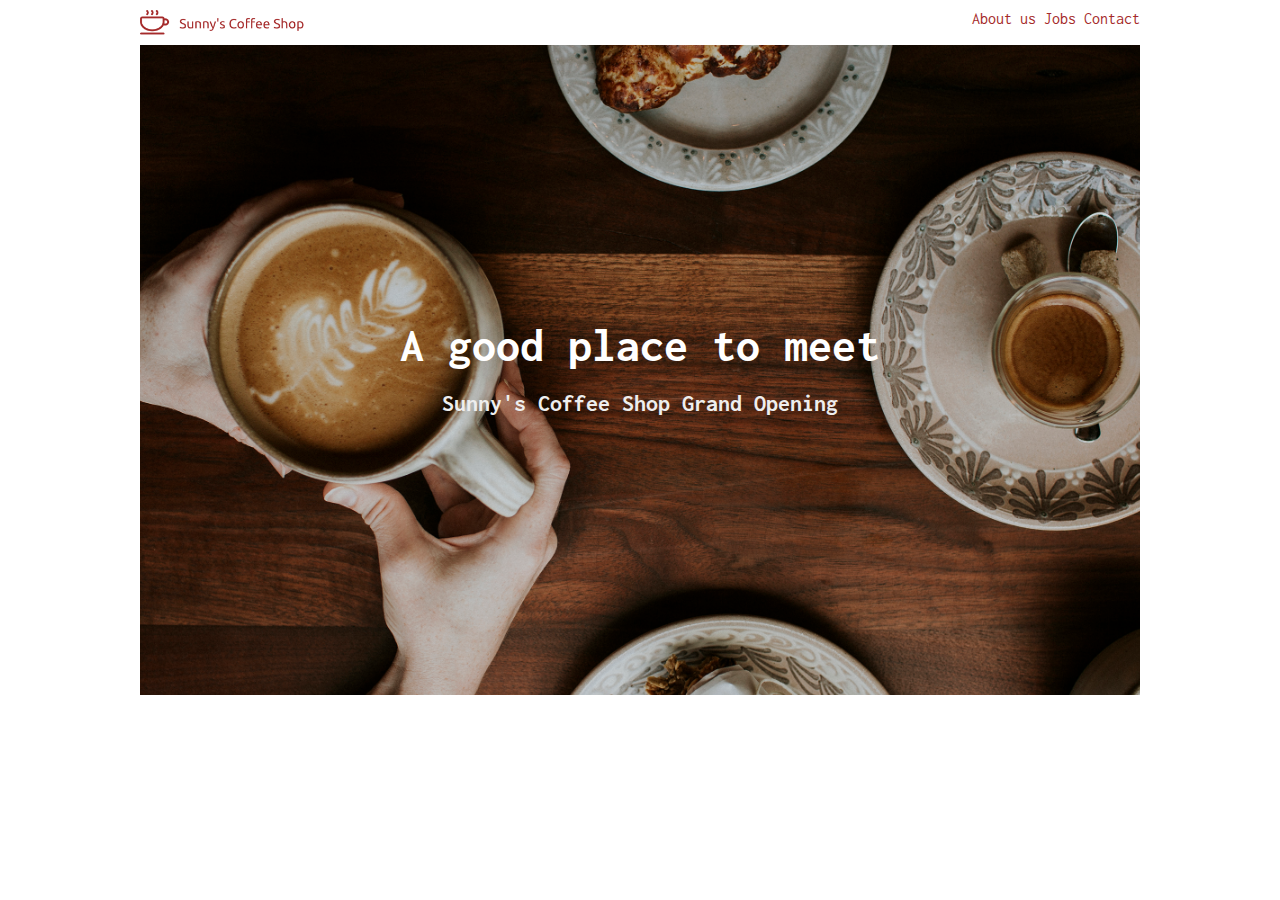
==== web101-starter-files/index.html @ 4293fad7 "..." ====
<html>

<head>
    <title>Sunny's Coffee Shop</title>
    <link href="https://fonts.googleapis.com/css?family=Inconsolata" rel="stylesheet">
    <link href="styles/main.css" rel="stylesheet">
    <link href="styles/desktop.css" rel="stylesheet">
</head>

<body>
    <div class="container">
        <header>
            <div class="logo-wrapper">
                <a href="index.html">
                    <img class="logo" src="images/logo.png">
                </a>
            </div>
            <div class="links-wrapper">
                <a href="about.html">About us</a>
                <a href="jobs.html">Jobs</a>
                <a href="contact.html">Contact</a>
            </div>
        </header>
        <main>
            <div class="hero">
                <div class="hero-content">
                    <h1>A good place to meet</h1>
                    <h2>Sunny's Coffee Shop Grand Opening</h2>
                </div>
            </div>
        </main>
    </div>
    <footer>

    </footer>
</body>

</html>
---- web101-starter-files/styles/main.css ----
body{
    margin: 0;
    font-family: "Inconsolata", sans-serif;
    overflow-x: hidden;
}

a:link{
    color: brown;
    font-size: 16px;
    text-decoration: none;
}

a:hover{
    color: saddlebrown;
}

h1{
    color: white;
    font-size: 48px;
    font-weight: bold;
    margin-top: 16px;
    margin-bottom: 16px;
}

h2{
    color: #eeeeee;
    font-size: 24px;
    font-weight: bold;
}
.container{
    display: flex;
    flex-direction: column;
    min-height: 100vh;
    width: 100%;
    margin-left: auto;
    margin-right: auto;
}

.hero{
    background-image: url('../images/hero.jpg');
    background-position: center;
    background-size: cover;
    background-attachment: fixed;
    background-repeat: no-repeat;
    width: 100%;
    height: 400px;

    display: flex;
    flex-direction: column;
    justify-content: center;
    align-items: center;
}

.hero-content{
    text-align: center;

}



/* Header navigation styling */
header{
    display: flex;
    max-height: 50px;
    padding-top: 10px;
    padding-bottom: 10px;
}

.logo-wrapper{
    flex-grow: 2;
}

.logo{
    height: 25px;
}

.links-wrapper{
}
---- web101-starter-files/styles/desktop.css ----
/* The following styles will only apply to desktop viewports larger the 768px wide*/

@media (min-width: 768px){
    .container{
        max-width: 1000px;
    }

    .hero{
        height: 650px;
    }
}
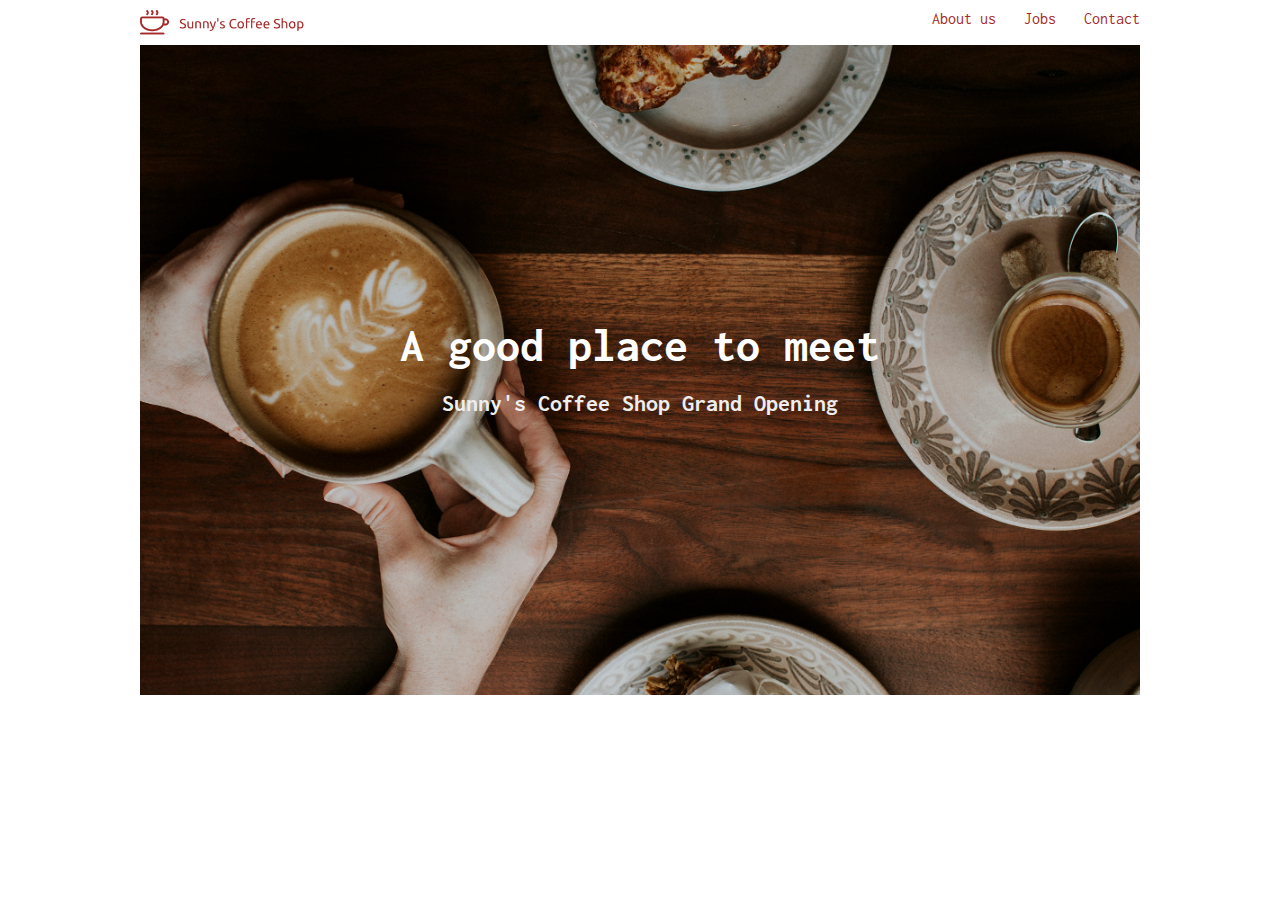
==== commit 694810de: "main for mobile" ====
--- a/web101-starter-files/index.html
+++ b/web101-starter-files/index.html
@@ -1,6 +1,7 @@
 <html>
 
 <head>
+    <meta name="viewport" content="width=device-width, initial-scale=1.0, maximum-scale=1.0, user-scalable=no">
     <title>Sunny's Coffee Shop</title>
     <link href="https://fonts.googleapis.com/css?family=Inconsolata" rel="stylesheet">
     <link href="styles/main.css" rel="stylesheet">
--- a/web101-starter-files/styles/main.css
+++ b/web101-starter-files/styles/main.css
@@ -12,6 +12,17 @@
 
 a:hover{
     color: saddlebrown;
+}
+
+header .links-wrapper a{
+    margin-left: 20px;
+}
+
+header .links-wrapper a:first-child{
+    height:40px;
+    padding-bottom: 20px;
+    padding-top: 20px;
+    margin-left: 0px;
 }
 
 h1{
@@ -67,6 +78,7 @@
 }
 
 .logo-wrapper{
+    text-align: center;
     flex-grow: 2;
 }
 
@@ -75,4 +87,5 @@
 }
 
 .links-wrapper{
+    display:none;
 }--- a/web101-starter-files/styles/desktop.css
+++ b/web101-starter-files/styles/desktop.css
@@ -8,4 +8,11 @@
     .hero{
         height: 650px;
     }
-}+
+    .logo-wrapper{
+        text-align: left;
+    }
+    .links-wrapper{
+        display:block;
+    }
+}
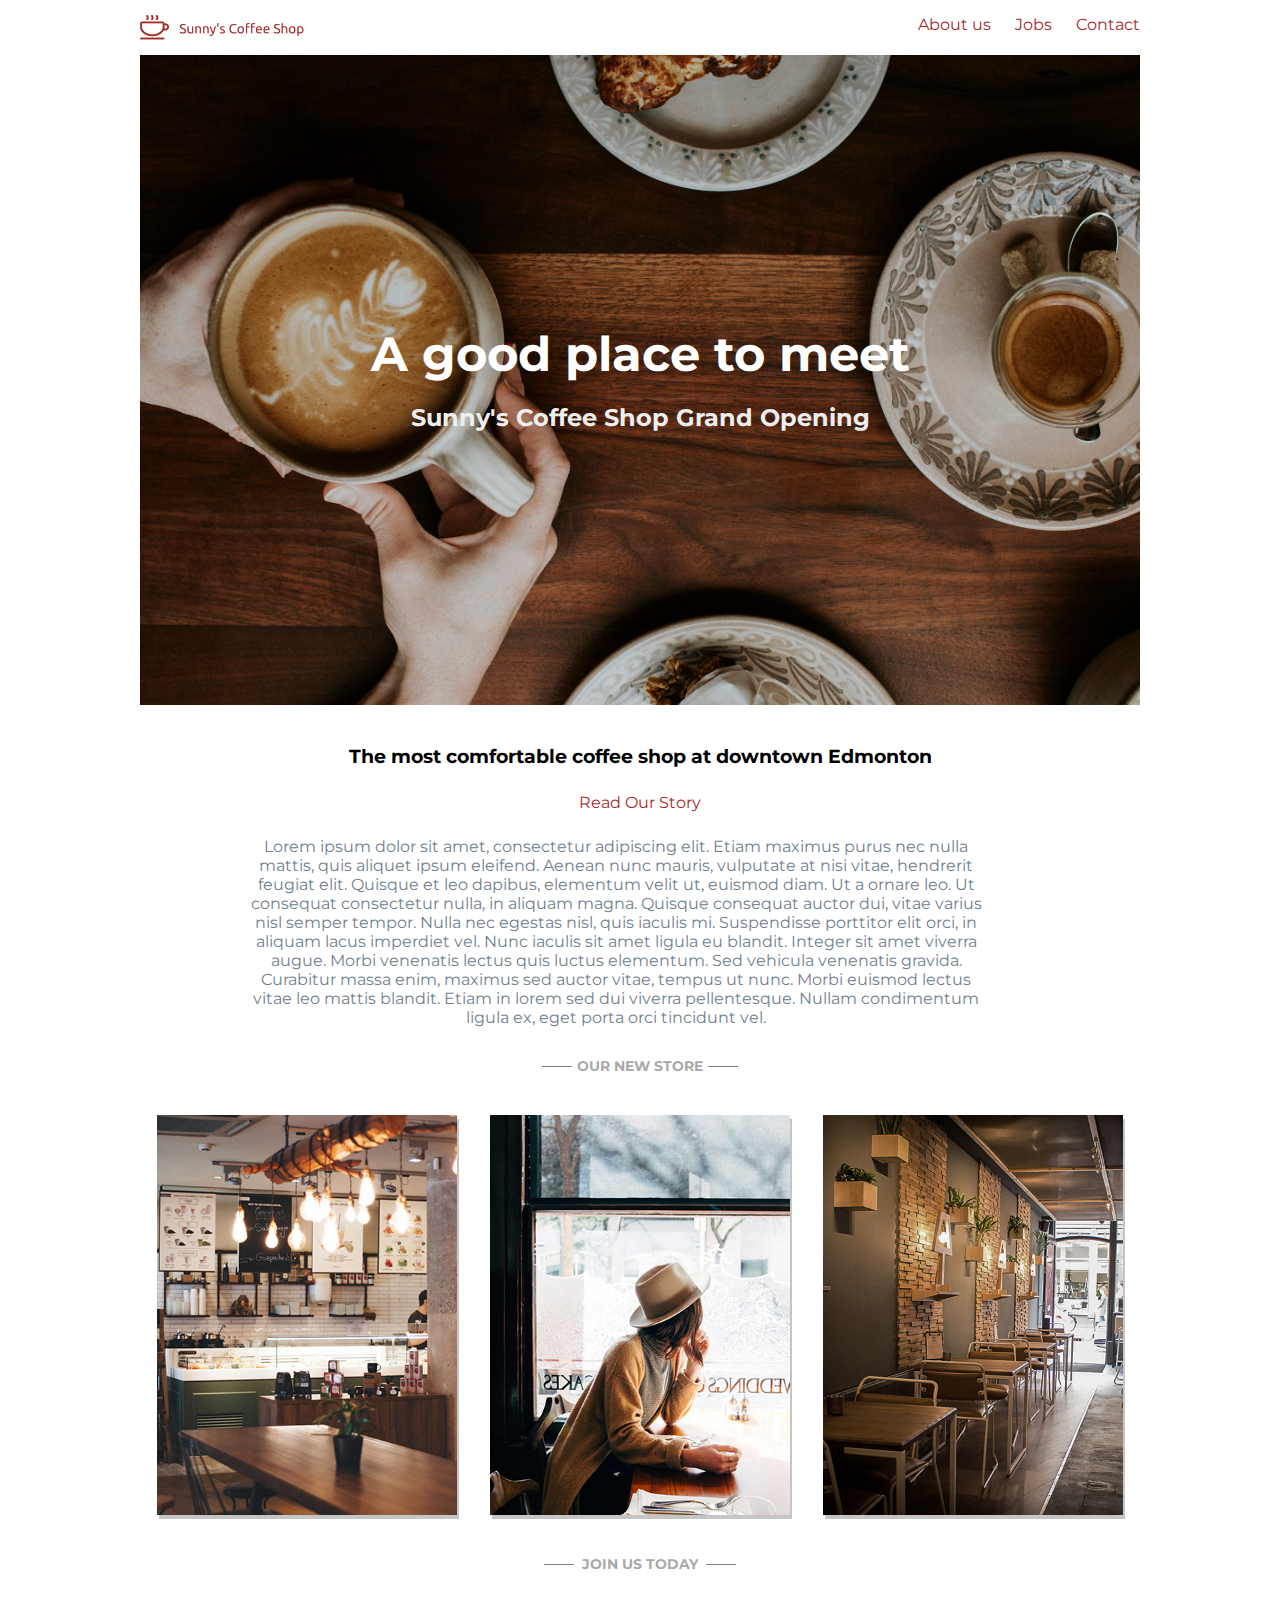
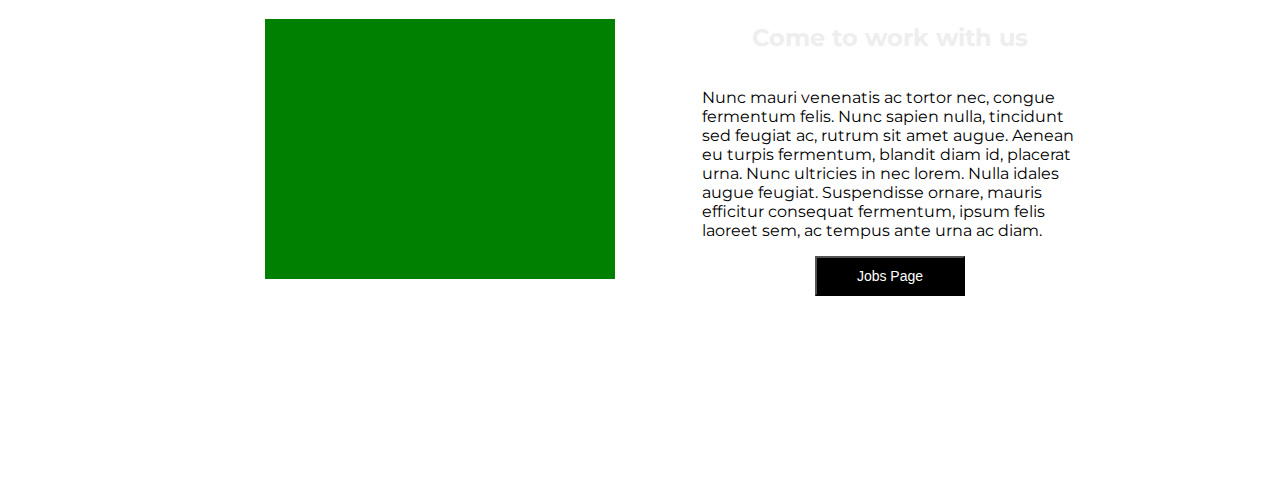
==== commit f5f5ab82: "starting jobs" ====
--- a/web101-starter-files/index.html
+++ b/web101-starter-files/index.html
@@ -3,7 +3,8 @@
 <head>
     <meta name="viewport" content="width=device-width, initial-scale=1.0, maximum-scale=1.0, user-scalable=no">
     <title>Sunny's Coffee Shop</title>
-    <link href="https://fonts.googleapis.com/css?family=Inconsolata" rel="stylesheet">
+    <link href="https://fonts.googleapis.com/css?family=Montserrat" rel="stylesheet">
+    <!-- <link href="https://fonts.googleapis.com/css?family=Inconsolata" rel="stylesheet"> -->
     <link href="styles/main.css" rel="stylesheet">
     <link href="styles/desktop.css" rel="stylesheet">
 </head>
@@ -21,6 +22,12 @@
                 <a href="jobs.html">Jobs</a>
                 <a href="contact.html">Contact</a>
             </div>
+
+            <div class="hamburger-menu-wrapper">
+                <div></div>
+                <div></div>
+                <div></div>
+            </div>
         </header>
         <main>
             <div class="hero">
@@ -29,6 +36,65 @@
                     <h2>Sunny's Coffee Shop Grand Opening</h2>
                 </div>
             </div>
+
+            <div class="content">
+                <h3>The most comfortable coffee shop at downtown Edmonton</h3>
+                <a class="our-story-link" href="about.html">Read Our Story</a>
+                <div class="about-text">
+                    Lorem ipsum dolor sit amet, consectetur adipiscing elit. Etiam maximus purus nec nulla mattis, quis
+                    aliquet ipsum
+                    eleifend. Aenean nunc mauris, vulputate at nisi vitae, hendrerit feugiat elit. Quisque et leo
+                    dapibus, elementum velit
+                    ut, euismod diam. Ut a ornare leo. Ut consequat consectetur nulla, in aliquam magna. Quisque
+                    consequat auctor dui, vitae
+                    varius nisl semper tempor. Nulla nec egestas nisl, quis iaculis mi. Suspendisse porttitor elit orci,
+                    in aliquam lacus
+                    imperdiet vel. Nunc iaculis sit amet ligula eu blandit. Integer sit amet viverra augue. Morbi
+                    venenatis lectus quis
+                    luctus elementum. Sed vehicula venenatis gravida. Curabitur massa enim, maximus sed auctor vitae,
+                    tempus ut nunc. Morbi
+                    euismod lectus vitae leo mattis blandit. Etiam in lorem sed dui viverra pellentesque. Nullam
+                    condimentum ligula ex, eget
+                    porta orci tincidunt vel.
+                </div>
+            </div>
+
+            <div class="divider">
+                <div class="deco-line"></div>
+                Our New Store
+                <div class="deco-line"></div>
+            </div>
+
+            <div class="showcase-content">
+                <div class="showcase-item"></div>
+                <div class="showcase-item"></div>
+                <div class="showcase-item"></div>
+            </div>
+
+            <div class="divider">
+                <div class="deco-line"></div>
+                join us today
+                <div class="deco-line"></div>
+            </div>
+
+            <div class="jobs-intro">
+                <div class="job-photos-wrapper"></div>
+                <div class="job-intro-link">
+                    <h2>Come to work with us</h2>
+                    <p>
+                        Nunc mauri venenatis ac tortor nec, congue fermentum felis. Nunc sapien nulla, tincidunt sed
+                        feugiat ac,
+                        rutrum sit amet augue.
+                        Aenean eu turpis fermentum, blandit diam id, placerat urna. Nunc
+                        ultricies in nec lorem. Nulla idales augue feugiat. Suspendisse
+                        ornare, mauris
+                        efficitur consequat fermentum, ipsum felis laoreet sem, ac tempus ante urna ac diam.
+                    </p>
+                    <button type="button">Jobs Page</button>
+                </div>
+            </div>
+
+            <div style="margin-bottom: 200px"></div>
         </main>
     </div>
     <footer>
--- a/web101-starter-files/styles/main.css
+++ b/web101-starter-files/styles/main.css
@@ -1,6 +1,6 @@
 body{
     margin: 0;
-    font-family: "Inconsolata", sans-serif;
+    font-family: "Montserrat", sans-serif;
     overflow-x: hidden;
 }
 
@@ -38,11 +38,41 @@
     font-size: 24px;
     font-weight: bold;
 }
+
+.divider{
+
+    width: 200px;
+    font-size: 14px;
+    text-transform: uppercase;
+    font-weight: bold;
+    color: darkgray;
+    /* margin-left: auto;
+    margin-right: auto;
+    margin-top: 30px;
+    margin-bottom: 30px; */
+
+    /* margin: 30px auto 30px auto; */
+
+    margin: 30px auto;
+
+    display: flex;
+    flex-direction: row;
+    align-items: center;
+    justify-content: space-around;
+}
+
+.deco-line{
+    display: inline-block;
+    width: 30px;
+    height: 1px;
+    background-color: gray;
+}
+
 .container{
     display: flex;
     flex-direction: column;
     min-height: 100vh;
-    width: 100%;
+    width: 94%;
     margin-left: auto;
     margin-right: auto;
 }
@@ -72,9 +102,9 @@
 /* Header navigation styling */
 header{
     display: flex;
-    max-height: 50px;
-    padding-top: 10px;
-    padding-bottom: 10px;
+    max-height: 80px;
+    padding-top: 15px;
+    padding-bottom: 15px;
 }
 
 .logo-wrapper{
@@ -88,4 +118,114 @@
 
 .links-wrapper{
     display:none;
-}+}
+
+.hamburger-menu-wrapper {
+    position: absolute;
+    left: 10px;
+}
+
+.hamburger-menu-wrapper div{
+    height: 2px;
+    width: 22px;
+    background-color: brown;
+    margin-top: 6px;
+    margin-bottom: 4px;
+}
+
+
+/* About us section on the homepage */
+
+.content{
+    text-align: center;
+    max-width: 800px;
+    margin-left: auto;
+    margin-right: auto;
+    margin-top: 40px;
+}
+
+.our-story-link{
+    margin-top: 25px;
+    margin-bottom: 25px;
+    display: block;
+}
+
+.about-text{
+    color: slategray;
+    width: 94%;
+}
+
+.showcase-content{
+    display: flex;
+    flex-direction: column;
+    align-items: center;
+    justify-content: space-around;
+}
+
+.showcase-item{
+    margin-top: 10px;
+    margin-bottom: 10px;
+    width: 96%;
+    height: 400px;
+    box-shadow: 2px 4px rgba(25,25,25,0.25);
+    background-size: cover;
+}
+
+.showcase-item:nth-child(1){
+    background-image: url('../images/photoshoot1.jpg');
+    background-position: top;
+}
+.showcase-item:nth-child(2){
+    background-image: url('../images/photoshoot2.jpg');
+    background-position: center;
+}
+.showcase-item:nth-child(3){
+    background-image: url('../images/photoshoot3.jpg');
+    background-position: left;
+}
+
+
+/* Jobs intro content block */
+
+
+.jobs-intro{
+    margin: auto auto;
+    display: flex;
+    max-width: 96%;
+    align-items: center;
+    flex-direction: column;
+}
+
+.job-photos-wrapper{
+    background-color: green;
+    width: 96%;
+    height: 260px;
+    margin: auto;
+}
+
+.job-intro-link{
+    display: flex;
+    flex-direction: column;
+    align-items: center;
+    width: 96%;
+}
+
+.job-intro-link p{
+    width: 94%;
+}
+
+.job-intro-link button{
+    display: block;
+    background-color: black;
+    height: 40px;
+    width: 70%;
+    color: white;
+    font-size: 14px;
+    margin: 0;
+}
+
+.job-intro-link button:hover{
+    background-color: gray;
+    cursor: pointer;
+}
+
--- a/web101-starter-files/styles/desktop.css
+++ b/web101-starter-files/styles/desktop.css
@@ -15,4 +15,37 @@
     .links-wrapper{
         display:block;
     }
+
+    .hamburger-menu-wrapper{
+        display:none;
+    }
+
+    .showcase-content{
+        flex-direction: row;
+    }
+
+    .showcase-item{
+    width: 300px;
+    height: 400px;
+    }
+
+    .jobs-intro{
+    flex-direction: row;
+    max-width: 900px;
+    }
+
+    
+    .job-photos-wrapper{
+        width: 350px;
+    }
+
+    .job-intro-link{
+        width: 400px;
+    }
+    
+    .job-intro-link button{
+    flex-direction: row;
+
+        width: 150px;
+    }
 }
